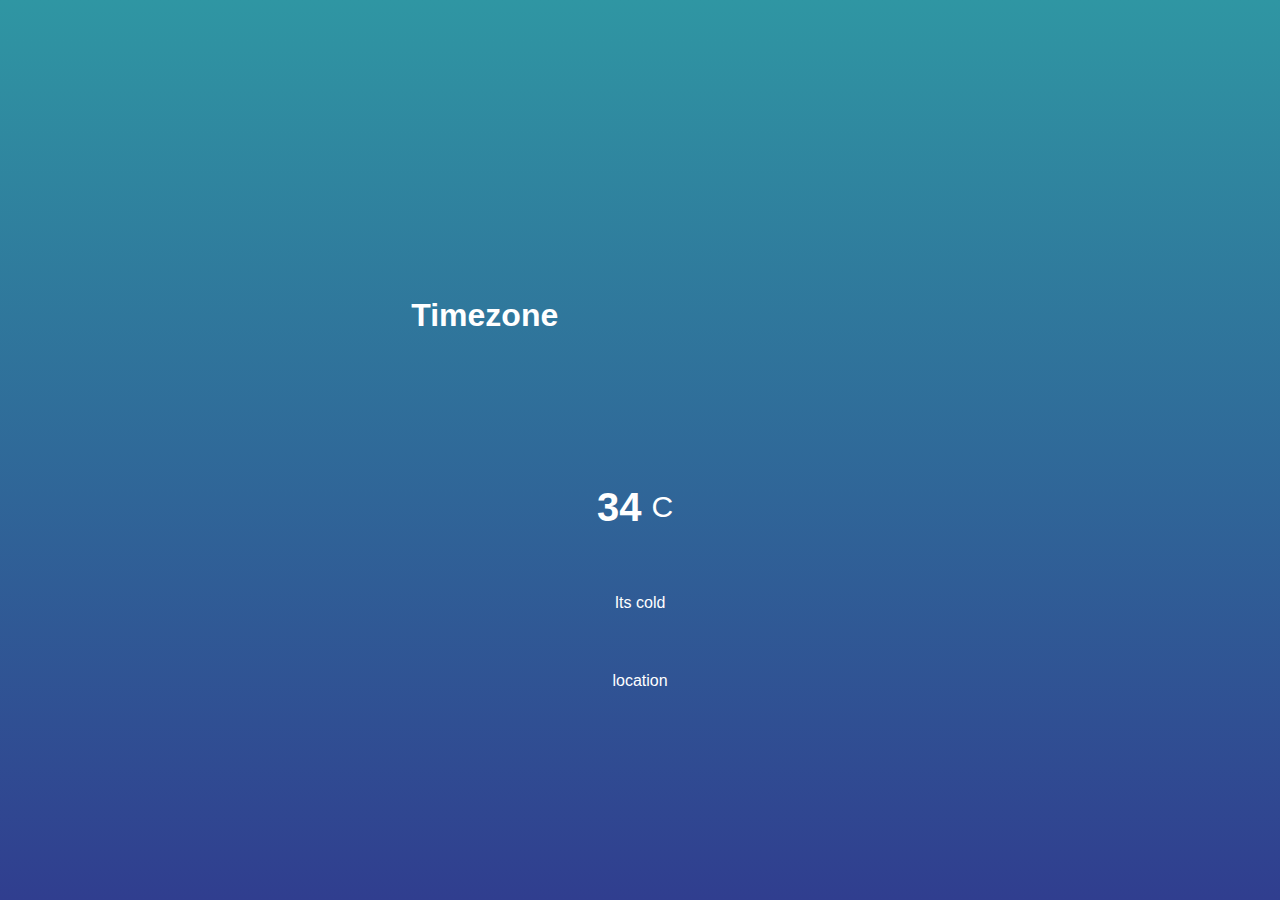
==== index.html @ 75d4d15a "Version 1" ====
<html>
<head>
    <meta charset="UTF-8" />
    <meta name="viewport" content="width=device-width, inital-scale=1.0" />
    <meta http-equiv="X-UA-Compatible" content="ie=edge" />
    <link rel="stylesheet" href="./style.css" />
    <title>Weather</title>
</head>
 <body>
    <div class="location">
        <h1 class="location-timezone">Timezone</h1>
        <canvas class="icon" width="128" height="128"></canvas>
    </div>
    <div class="temperature">
        <div class="degree-section">
            <h2 class="temperature-degree">34</h2>
        <span>C</span>
    </div>
        <div class="temperature-description">Its cold</div>
        <div class="place_location"> location</div>
    </div>
    <script src="skycons.js"></script>
    <script src="app.js"></script>
</body>
</html>
---- style.css ----
*{
    margin:0;
    padding:0;
    box-sizing: border-box;
}
body {
    height: 100vh;
    display: flex;
    justify-content: center;
    flex-direction: column;
    align-items: center;
    background: linear-gradient(rgb(47,150,163), rgb(48,62,143));
    font-family: sans-serif;
    color: white;

}

.location, 
.temperature{
    height: 30vh;
    width: 50%;
    display: flex;
    justify-content: space-around;
    align-items: center;
}
.temperature{
    flex-direction: column;

}
.degree-section {
    display: flex;
    align-items: center;
    cursor: pointer;
} 
.degree-section span{
    margin: 10px;
    font-size: 30px;
}
.degree-section h2 {
    font-size: 40px;
}
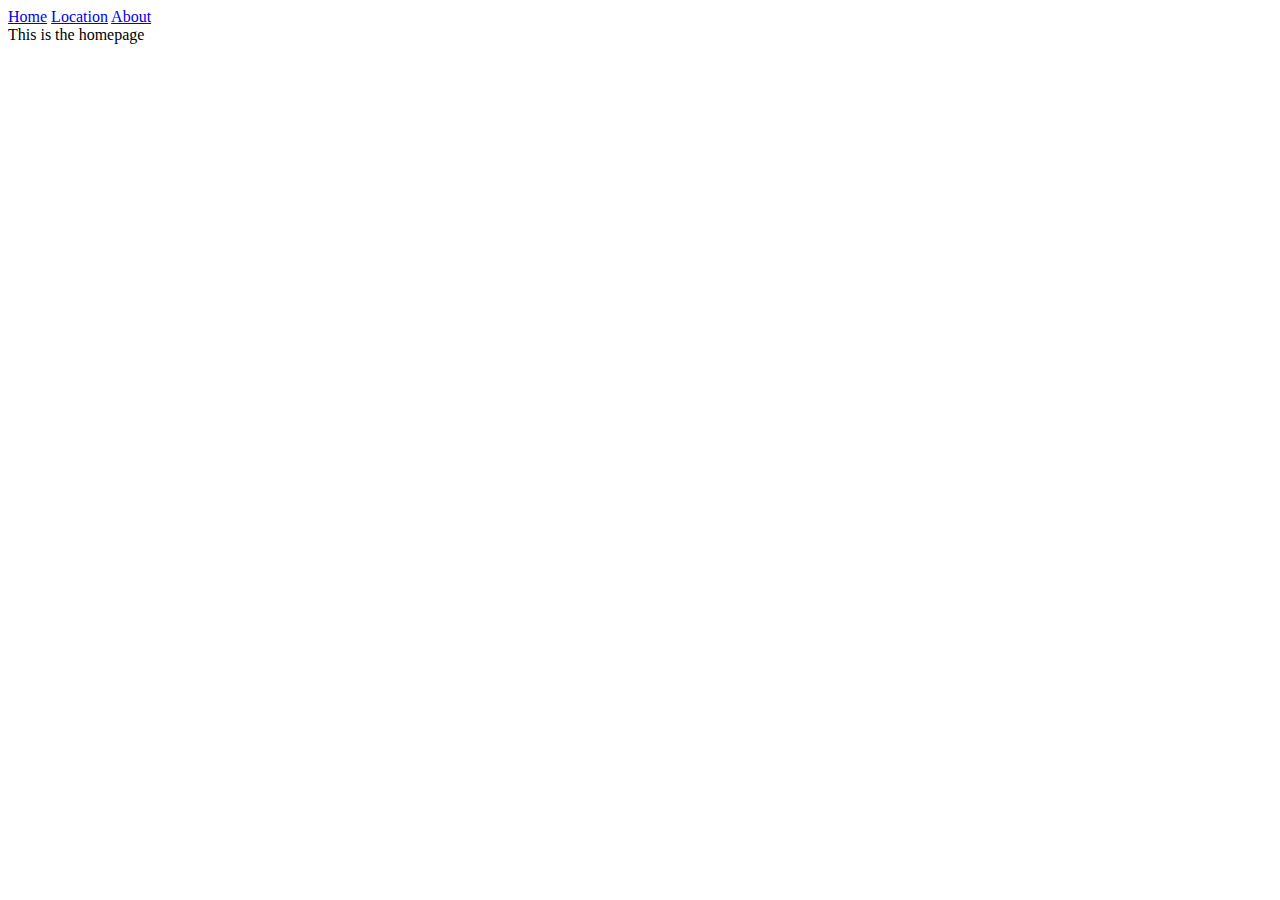
==== commit 00d94c63: "Moved js files to js folder" ====
--- a/index.html
+++ b/index.html
@@ -3,23 +3,16 @@
     <meta charset="UTF-8" />
     <meta name="viewport" content="width=device-width, inital-scale=1.0" />
     <meta http-equiv="X-UA-Compatible" content="ie=edge" />
-    <link rel="stylesheet" href="./style.css" />
-    <title>Weather</title>
+    <link rel="stylesheet" href="./css/style.css" />
+    <title>Home</title>
+    <div class="topnav">
+        <a class="active" href="/index.html">Home</a>
+        <a href="/location.html">Location</a>
+        <a href="/about.html">About</a>
+      </div> 
 </head>
  <body>
-    <div class="location">
-        <h1 class="location-timezone">Timezone</h1>
-        <canvas class="icon" width="128" height="128"></canvas>
-    </div>
-    <div class="temperature">
-        <div class="degree-section">
-            <h2 class="temperature-degree">34</h2>
-        <span>C</span>
-    </div>
-        <div class="temperature-description">Its cold</div>
-        <div class="place_location"> location</div>
-    </div>
-    <script src="skycons.js"></script>
-    <script src="app.js"></script>
+    <h>This is the homepage</h>
+    <script src="js/app.js"></script>
 </body>
 </html>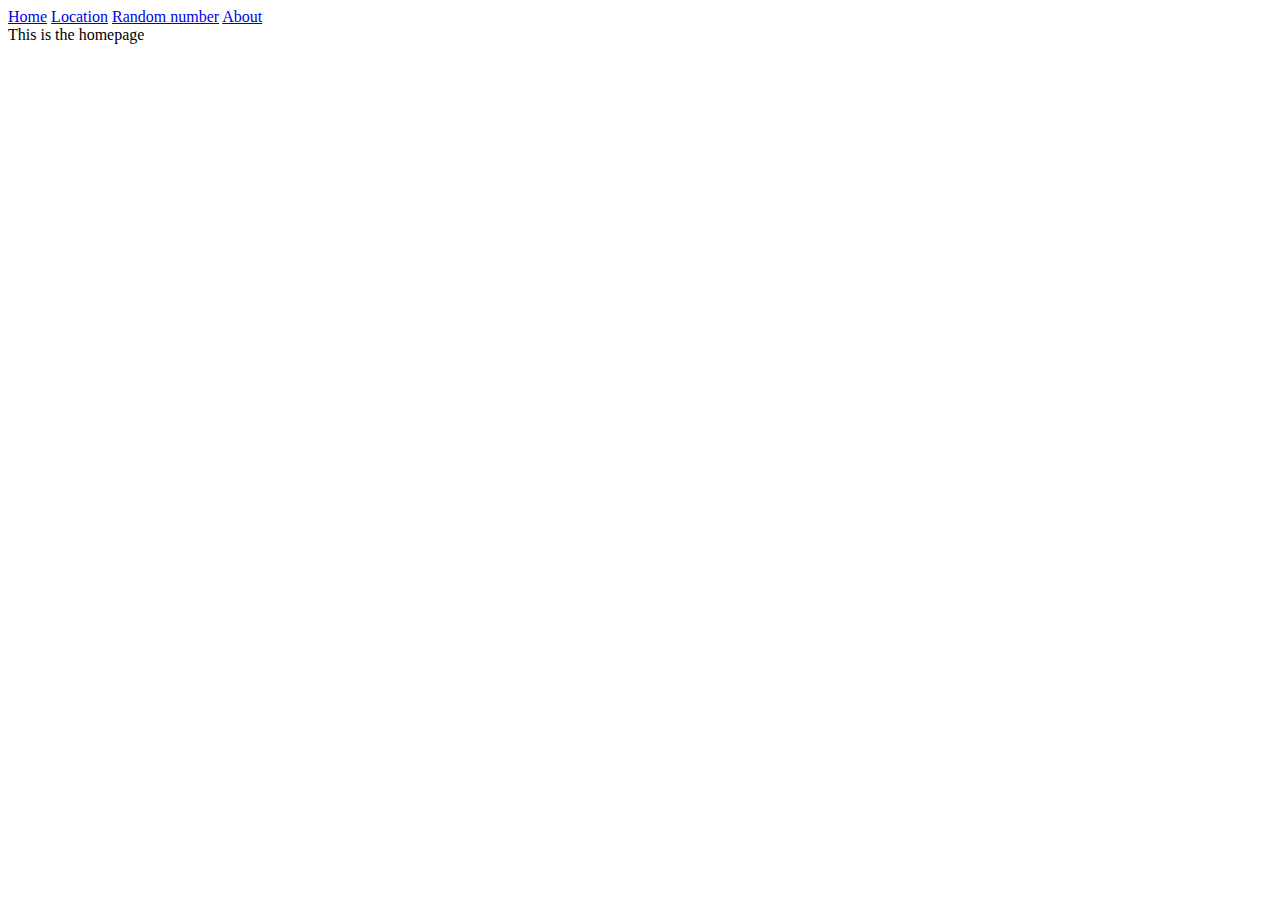
==== commit e6b60779: "added new  'random' page" ====
--- a/index.html
+++ b/index.html
@@ -1,3 +1,4 @@
+<!DOCTYPE html>
 <html>
 <head>
     <meta charset="UTF-8" />
@@ -8,6 +9,7 @@
     <div class="topnav">
         <a class="active" href="/index.html">Home</a>
         <a href="/location.html">Location</a>
+        <a href="/random.html">Random number</a>
         <a href="/about.html">About</a>
       </div> 
 </head>
